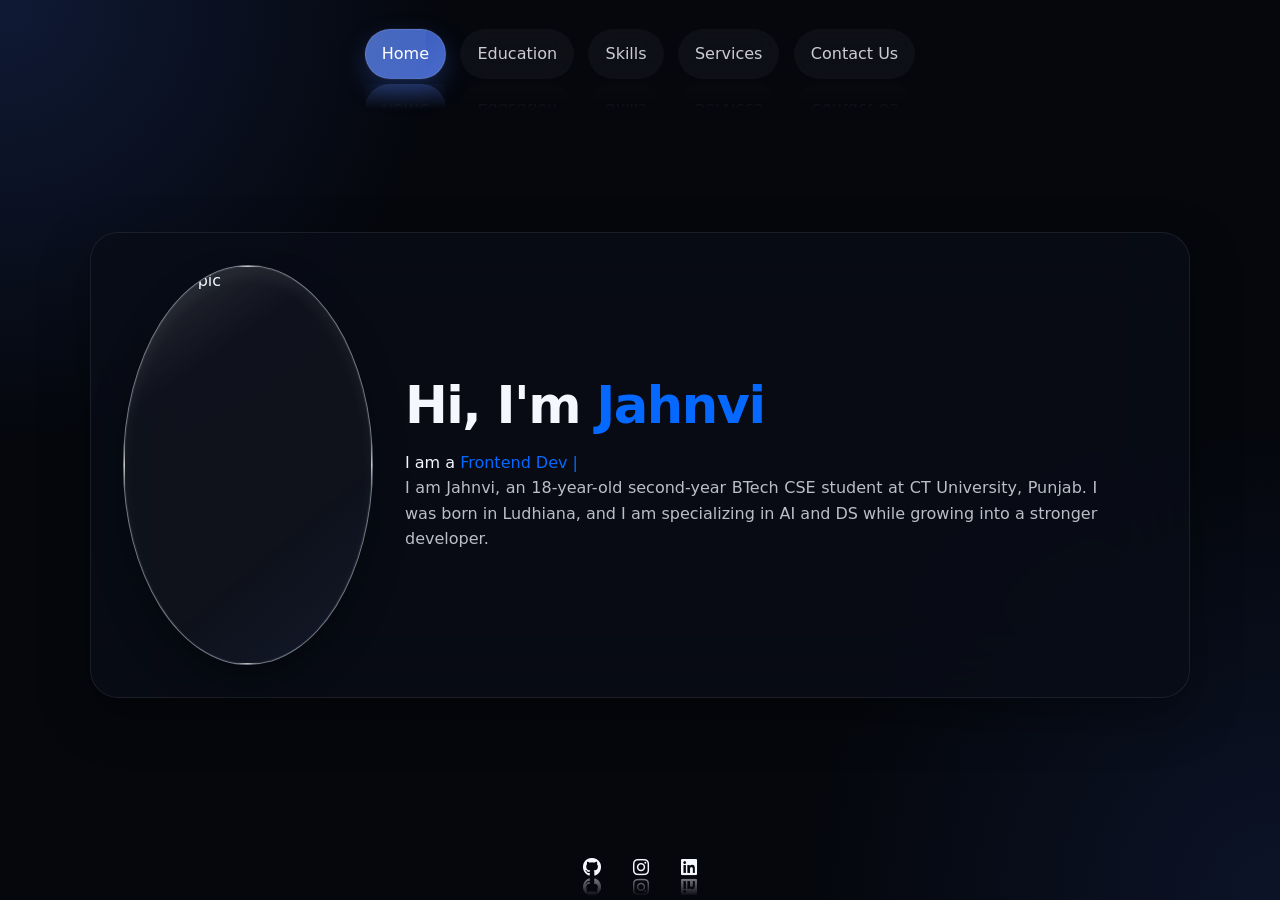
==== index.html @ fde68f0f "Add files via upload" ====
<html>
<head>
    <title>My Blog!</title>
    <link rel="stylesheet" href="blog.css">
    <link rel="stylesheet" href="https://cdnjs.cloudflare.com/ajax/libs/font-awesome/6.5.2/css/all.min.css">
    <meta name="viewport" content="width=device-width, initial-scale=1.0">
    <meta charset="UTF-8">
    <link rel="icon" href="Ibis.png" type="image/x-icon">
</head>

<body>

<header>
    <nav>
        <a href="index.html" class="active">Home</a>
        <a href="education.html">Education</a>
        <a href="skills.html">Skills</a>
        <a href="services.html">Services</a>
        <a href="contact.html">Contact Us</a>
        <span></span>
    </nav>
</header>

<section>
    <div class="home">

        <div class="home-photo">
            <img src="img.png" alt="profile pic">
        </div>

        <div class="home-text">

            <h1>Hi, I'm <span>Jahnvi</span></h1>

            <p class="role-line">
                I am a
                <span id="typewriter"></span>
                <span class="cursor">|</span>
            </p>

            <p class="intro">
                I am Jahnvi, an 18-year-old second-year BTech CSE student at CT University, Punjab.
                I was born in Ludhiana, and I am specializing in AI and DS while growing into a stronger developer.
            </p>

        </div>

    </div>
</section>

<footer>
    <div class="social-icons">
        <a href="https://github.com/jahnvijain777" target="_blank" rel="noopener noreferrer" aria-label="GitHub profile" title="GitHub profile">
            <i class="fa-brands fa-github"></i>
        </a>
        <a href="https://www.instagram.com/mysterious_melody777/" target="_blank" rel="noopener noreferrer" aria-label="Instagram profile" title="Instagram profile">
            <i class="fa-brands fa-instagram"></i>
        </a>
        <a href="https://www.linkedin.com/in/jahnvijain777" target="_blank" rel="noopener noreferrer" aria-label="LinkedIn profile" title="LinkedIn profile">
            <i class="fa-brands fa-linkedin"></i>
        </a>
    </div>
</footer>
<script src="main.js"></script>

</body>
</html>
---- blog.css ----
* {
    box-sizing: border-box;
    margin: 0;
    padding: 0;
}

:root {
    --bg: #05070d;
    --panel: rgba(10, 14, 24, 0.78);
    --panel-border: rgba(255, 255, 255, 0.08);
    --text: #f5f7ff;
    --muted: rgba(245, 247, 255, 0.76);
    --color: #3055b4;
    --color-soft: rgba(48, 85, 180, 0.2);
    --shadow: 0 18px 50px rgba(0, 0, 0, 0.35);
}

html {
    color-scheme: dark;
}

body {
    min-height: 100vh;
    display: flex;
    flex-direction: column;
    font-family: "Poppins", system-ui, -apple-system, BlinkMacSystemFont, "Segoe UI", sans-serif;
    color: var(--text);
    background:
        radial-gradient(circle at top left, rgba(48, 85, 180, 0.24), transparent 28%),
        radial-gradient(circle at bottom right, rgba(48, 85, 180, 0.16), transparent 30%),
        var(--bg);
    line-height: 1.6;
}

a {
    color: inherit;
    text-decoration: none;
}

header {
    padding: 1rem 1rem 0;
}

nav {
    display: flex;
    justify-content: center;
    align-items: center;
    gap: 0.9rem;
    flex-wrap: wrap;
    padding: 0.8rem 1rem;
    margin: 0 auto;
    max-width: 960px;
}

nav a {
    display: inline-flex;
    align-items: center;
    justify-content: center;
    padding: 0.7rem 1rem;
    border: 1px solid transparent;
    border-radius: 999px;
    backdrop-filter: blur(14px);
    background-color: rgba(255, 255, 255, 0.04);
    color: rgba(245, 247, 255, 0.82);
    -webkit-box-reflect: below 5px linear-gradient(transparent,transparent, rgba(0, 0, 0, 0.336));
}

nav a:hover{
    transform: translatey(-5px) scale(1.1);
    background-position: 120% 0, 0 0;
    border-color: rgba(48, 85, 180, 0.35);
    color: var(--text);
    outline: none;
}

.active {
    background:
        linear-gradient(120deg, transparent 0%, rgba(255, 255, 255, 0.14) 50%, transparent 100%) 120% 0 / 220% 100% no-repeat,
        linear-gradient(135deg, var(--color), #4a6bcb);
    color: #ffffff;
    border-color: rgba(255, 255, 255, 0.12);
    box-shadow: 0 0 0 1px rgba(255, 255, 255, 0.04), 0 10px 24px rgba(48, 85, 180, 0.35);
}

main,
section {
    display: flex;
    flex: 1;
    justify-content: center;
    align-items: center;
    width: 100%;
}

.home {
    display: flex;
    align-items: center;
    gap: 2rem;
    width: min(100%, 1100px);
    padding: 2rem;
    margin: 1rem;
    background: var(--panel);
    border: 1px solid var(--panel-border);
    border-radius: 28px;
    box-shadow: var(--shadow);
    backdrop-filter: blur(50px);
}

.home-photo {
    position: relative;
    width: min(100%, 250px);
    height: 400px;
    aspect-ratio: 16 / 17;
    border-radius: 50%;
    border: 1px solid rgba(188, 194, 210, 0.596);
    box-shadow: 0 18px 34px rgba(0, 0, 0, 0.35);
    overflow: hidden;
    background: rgba(255, 255, 255, 0.03);
}

.home-photo::before {
    content: "";
    position: absolute;
    inset: 0;
    background:
        linear-gradient(145deg, rgba(255, 255, 255, 0.16), transparent 28%),
        linear-gradient(320deg, rgba(48, 85, 180, 0.14), transparent 34%);
    opacity: 0.75;
    pointer-events: none;
}

.home-photo::after {
    content: "";
    position: absolute;
    inset: 0;
    border-radius: inherit;
    box-shadow: inset 0 0 0 1px rgba(255, 255, 255, 0.08), inset 0 10px 18px rgba(255, 255, 255, 0.06);
    pointer-events: none;
    opacity: 0.9;
}

.home-photo img {
    width: 100%;
    height: 100%;
    display: block;
    object-fit: cover;
}


.home-text {
    flex: 1;
    min-width: 0;
}

.home-text h1 {
    font-size: clamp(2rem, 4vw, 4rem);
    line-height: 1.1;
    margin-bottom: 1rem;
    letter-spacing: -0.03em;
}

.home-text span {
    color: #0669ff;
}



.intro {
    max-width: 68ch;
    font-size: 1rem;
    color: var(--muted);
    text-align: justify;
}

footer {
    padding: 1.25rem 1rem 1.5rem;
    text-align: center;
}

footer .social-icons {
    display: flex;
    justify-content: center;
    gap: 2rem;
    flex-wrap: wrap;
}

footer .social-icons a {
    display: inline-flex;
    align-items: center;
    justify-content: center;
    background: transparent;
    border: 0;
    padding: 0;
    color: var(--text);
    -webkit-box-reflect: below 2px linear-gradient(transparent, rgba(0, 0, 0, 0.28));
    transition: transform 180ms ease, color 180ms ease, filter 180ms ease;
}

footer .social-icons a i {
    font-size: 1.15rem;
    -webkit-box-reflect: below 2px linear-gradient(transparent, rgba(0, 0, 0, 0.28));
    transition: filter 180ms ease, color 180ms ease;
}

footer .social-icons a:hover,
footer .social-icons a:focus-visible {
    transform: translateY(-6px) scale(1.08);
    outline: none;
}

footer .social-icons a:nth-child(1):hover,
footer .social-icons a:nth-child(1):focus-visible {
    color: #ffffff;
    filter: drop-shadow(0 0 6px rgba(255, 255, 255, 0.95)) drop-shadow(0 0 16px rgba(255, 255, 255, 0.7));
}

footer .social-icons a:nth-child(1):hover i,
footer .social-icons a:nth-child(1):focus-visible i {
    color: #ffffff;
    filter: drop-shadow(0 0 8px rgba(255, 255, 255, 0.95)) drop-shadow(0 0 18px rgba(255, 255, 255, 0.75));
}

footer .social-icons a:nth-child(2):hover,
footer .social-icons a:nth-child(2):focus-visible {
    color: #ff5fd7;
    filter: drop-shadow(0 0 6px rgba(255, 95, 215, 0.95)) drop-shadow(0 0 16px rgba(255, 95, 215, 0.5));
}

footer .social-icons a:nth-child(2):hover i,
footer .social-icons a:nth-child(2):focus-visible i {
    color: #ff5fd7;
    filter: drop-shadow(0 0 8px rgba(255, 95, 215, 0.95)) drop-shadow(0 0 18px rgba(255, 95, 215, 0.75));
}

footer .social-icons a:nth-child(3):hover,
footer .social-icons a:nth-child(3):focus-visible {
    color: #53a9ff;
    filter: drop-shadow(0 0 6px rgba(83, 169, 255, 0.95)) drop-shadow(0 0 16px rgba(83, 169, 255, 0.75));
}

footer .social-icons a:nth-child(3):hover i,
footer .social-icons a:nth-child(3):focus-visible i {
    color: #53a9ff;
    filter: drop-shadow(0 0 8px rgba(83, 169, 255, 0.95)) drop-shadow(0 0 18px rgba(83, 169, 255, 0.75));
}

footer .social-icons a.email-link:hover,
footer .social-icons a.email-link:focus-visible {
    color: #ffd84d;
    filter: drop-shadow(0 0 3px rgba(255, 216, 77, 0.7)) drop-shadow(0 0 8px rgba(255, 216, 77, 0.45));
}

footer .social-icons a.email-link:hover i,
footer .social-icons a.email-link:focus-visible i {
    color: #ffd84d;
    filter: drop-shadow(0 0 4px rgba(255, 216, 77, 0.7)) drop-shadow(0 0 10px rgba(255, 216, 77, 0.45));
}

nav span {
    display: none;
}

@media (max-width: 800px) {
    header {
        padding-inline: 0.75rem;
    }

    .home {
        flex-direction: column;
        text-align: center;
        padding: 1.25rem;
        margin: 0.75rem; 
    }

    .intro {
        text-align: left;
    }

    .role-line {
        justify-content: center;
    }

    .home-photo {
        width: min(100%, 280px);
        height: 340px;
    }
}

@media (max-width: 480px) {
    nav {
        gap: 0.6rem;
        padding: 0.6rem 0;
    }

    nav a {
        width: 100%;
    }

    .home {
        border-radius: 22px;
    }

    .home-text h1 {
        font-size: 1.9rem;
    }

    .home-photo {
        width: min(100%, 260px);
        height: 320px;
    }

    .role-line {
        font-size: 0.98rem;
    }
}

.page-shell {
    width: min(100%, 1100px);
    margin: 1rem;
    padding: 2rem;
    display: grid;
    gap: 1.5rem;
}

.contact-panel {
    width: min(100%, 760px);
    margin-inline: auto;
    padding: 1.4rem;
    border-radius: 24px;
    background: rgba(255, 255, 255, 0.05);
    border: 1px solid rgba(255, 255, 255, 0.08);
    box-shadow: 0 14px 32px rgba(0, 0, 0, 0.26);
    backdrop-filter: blur(24px);
}

.contact-panel h2 {
    margin-bottom: 0.6rem;
    font-size: 1.2rem;
}

.contact-panel p {
    color: var(--muted);
}

.contact-email-card {
    margin-top: 1rem;
    padding: 1rem 1.1rem;
    border-radius: 18px;
    background: rgba(48, 85, 180, 0.16);
    border: 1px solid rgba(143, 176, 255, 0.18);
}

.contact-email-card span {
    display: block;
    margin-bottom: 0.35rem;
    font-size: 0.8rem;
    letter-spacing: 0.16em;
    text-transform: uppercase;
    color: rgba(143, 176, 255, 0.9);
}

.contact-email-card strong {
    font-size: 1rem;
    word-break: break-word;
}

.page-hero {
    padding: 1.5rem 1.75rem;
    border-radius: 28px;
    background: var(--panel);
    border: 1px solid var(--panel-border);
    box-shadow: var(--shadow);
    backdrop-filter: blur(50px);
}

.eyebrow {
    margin-bottom: 0.35rem;
    text-transform: uppercase;
    letter-spacing: 0.2em;
    font-size: 0.75rem;
    color: rgba(143, 176, 255, 0.9);
}

.page-hero h1 {
    font-size: clamp(2rem, 4vw, 3.4rem);
    line-height: 1.1;
    margin-bottom: 0.75rem;
}

.page-copy {
    max-width: 65ch;
    color: var(--muted);
}

.marquee-shell {
    position: relative;
    padding: 1rem;
    min-height: 420px;

    overflow: hidden;
}

.marquee-track {
    position: relative;
    height: 100%;
    overflow: hidden;
}

.marquee-motion {
    display: flex;
    width: max-content;
    gap: 1rem;
    animation: marquee-scroll 18s linear infinite;
    will-change: transform;
}

.marquee-list {
    display: flex;
    gap: 1rem;
    list-style: none;
    padding: 0;
    margin: 0;
}

.marquee-item {
    position: relative;
    overflow: hidden;
    width: min(280px, 78vw);
    min-height: 220px;
    padding: 1.25rem;
    border-radius: 22px;
    background: rgba(255, 255, 255, 0.05);
    border: 1px solid rgba(255, 255, 255, 0.12);
    box-shadow: 0 18px 32px rgba(0, 0, 0, 0.24);
    backdrop-filter: blur(18px);
    transform-origin: center;
    transition: transform 220ms ease, box-shadow 220ms ease, border-color 220ms ease, background-color 220ms ease;
}

.marquee-item span {
    display: inline-flex;
    align-items: center;
    justify-content: center;
    width: 3rem;
    height: 3rem;
    margin-bottom: 1rem;
    border-radius: 999px;
    background: linear-gradient(135deg, rgba(48, 85, 180, 0.32), rgba(255, 216, 77, 0.18));
    color: #ffffff;
    font-size: 0.9rem;
    font-weight: 700;
}

.marquee-item strong {
    display: block;
    margin-bottom: 0.55rem;
    font-size: 1.05rem;
    letter-spacing: -0.01em;
}

.marquee-item p {
    color: var(--muted);
    max-width: 24ch;
}

.marquee-item:hover,
.marquee-item:focus-within {
    transform: translateY(-4px) scale(1.02);
    border-color: rgba(143, 176, 255, 0.26);
    background: rgba(255, 255, 255, 0.075);
    box-shadow: 0 18px 38px rgba(0, 0, 0, 0.3), 0 0 0 1px rgba(48, 85, 180, 0.16);
}

@keyframes marquee-scroll {
    0% {
        transform: translateX(0);
    }

    100% {
        transform: translateX(-50%);
    }
}

.service-grid {
    display: grid;
    grid-template-columns: repeat(auto-fit, minmax(220px, 1fr));
    gap: 1rem;
}

.info-card {
    padding: 1.4rem;
    border-radius: 22px;
    background: rgba(255, 255, 255, 0.04);
    border: 1px solid rgba(255, 255, 255, 0.08);
    box-shadow: 0 12px 30px rgba(0, 0, 0, 0.22);
    transition: border-color 220ms ease, background-color 220ms ease, box-shadow 220ms ease;
}

.info-card:hover,
.info-card:focus-within {
    background: rgba(255, 255, 255, 0.06);
    border-color: rgba(143, 176, 255, 0.26);
    box-shadow: 0 14px 32px rgba(0, 0, 0, 0.26), 0 0 0 1px rgba(48, 85, 180, 0.14);
}

.info-card h2 {
    margin-bottom: 0.6rem;
    font-size: 1.15rem;
}

.info-card p {
    color: var(--muted);
}

@media (max-width: 800px) {
    .page-shell {
        padding: 1rem;
        margin: 0.75rem;
    }

    .page-hero {
        padding: 1.25rem;
    }

    .marquee-shell {
        min-height: 0;
    }

    .marquee-item {
        width: min(240px, 78vw);
        min-height: 200px;
    }
}

@media (prefers-reduced-motion: reduce) {
    .home-photo,
    .home-photo img,
    .info-card,
    .marquee-item,
    .marquee-motion,
    .marquee-track {
        transition: none;
        animation: none;
    }

    .home-photo:hover,
    .home-photo:focus-within,
    .info-card:hover,
    .info-card:focus-within,
    .marquee-item:hover,
    .marquee-item:focus-within {
        transform: none;
    }
}
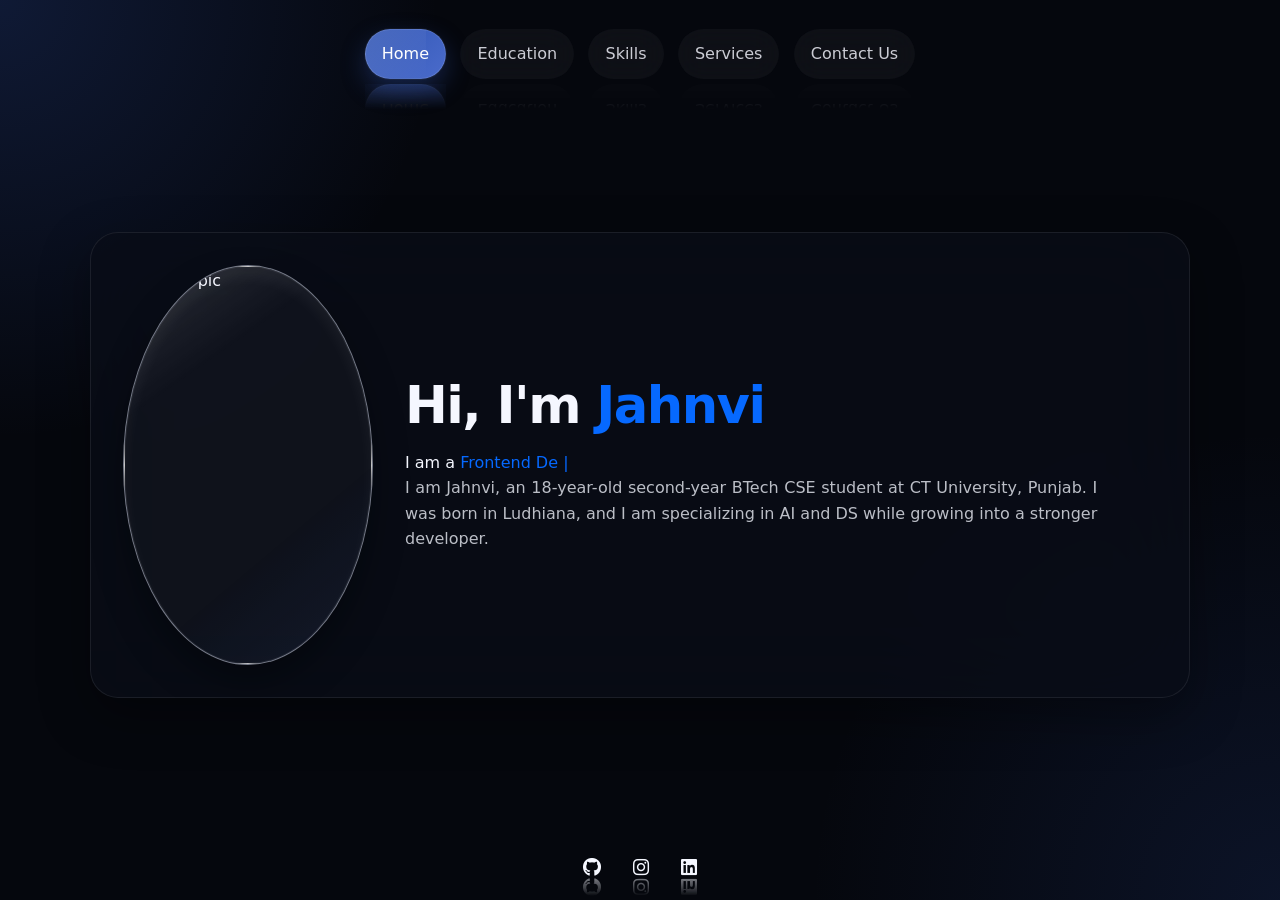
==== commit 8a42678a: "Update index.html" ====
--- a/index.html
+++ b/index.html
@@ -1,11 +1,11 @@
 <html>
 <head>
-    <title>My Blog!</title>
+    <title>Home</title>
     <link rel="stylesheet" href="blog.css">
     <link rel="stylesheet" href="https://cdnjs.cloudflare.com/ajax/libs/font-awesome/6.5.2/css/all.min.css">
     <meta name="viewport" content="width=device-width, initial-scale=1.0">
     <meta charset="UTF-8">
-    <link rel="icon" href="Ibis.png" type="image/x-icon">
+    <link rel="icon" href="img.png" type="image/x-icon">
 </head>
 
 <body>
@@ -64,4 +64,4 @@
 <script src="main.js"></script>
 
 </body>
-</html>+</html>
